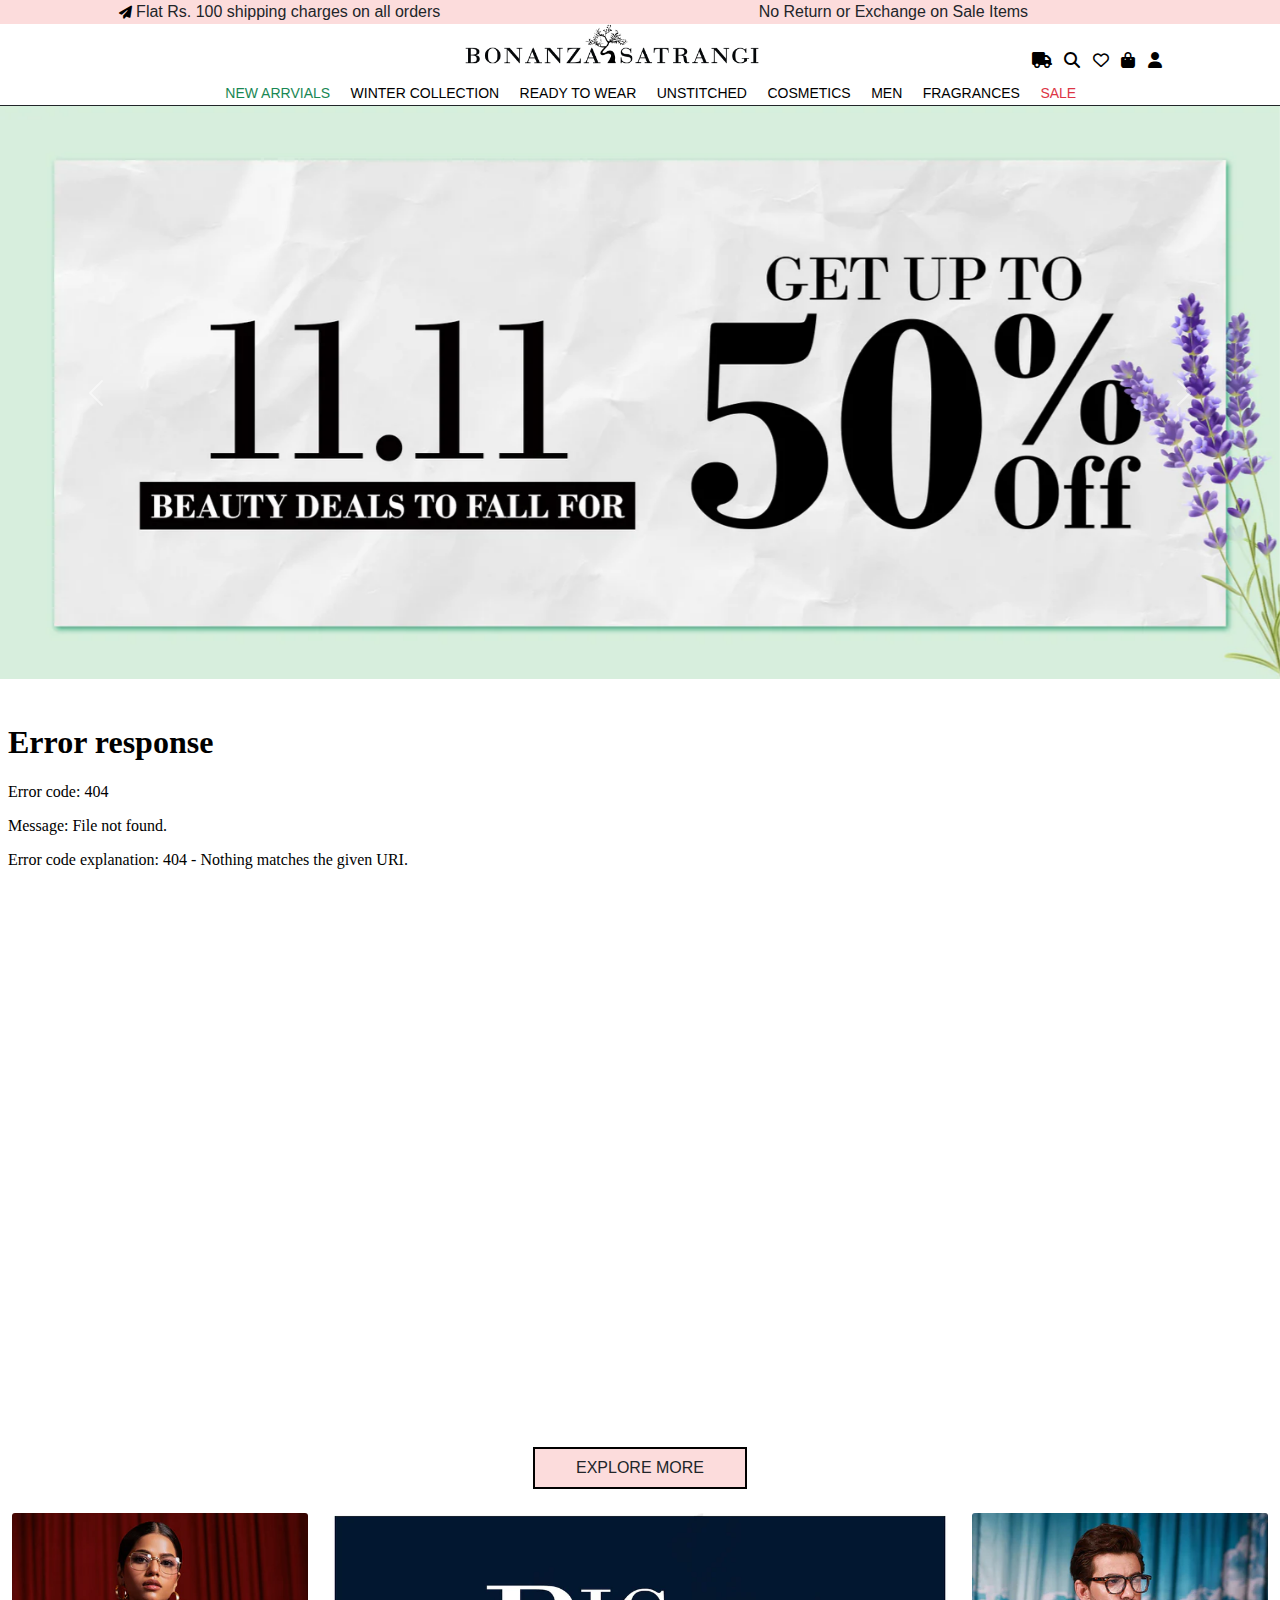
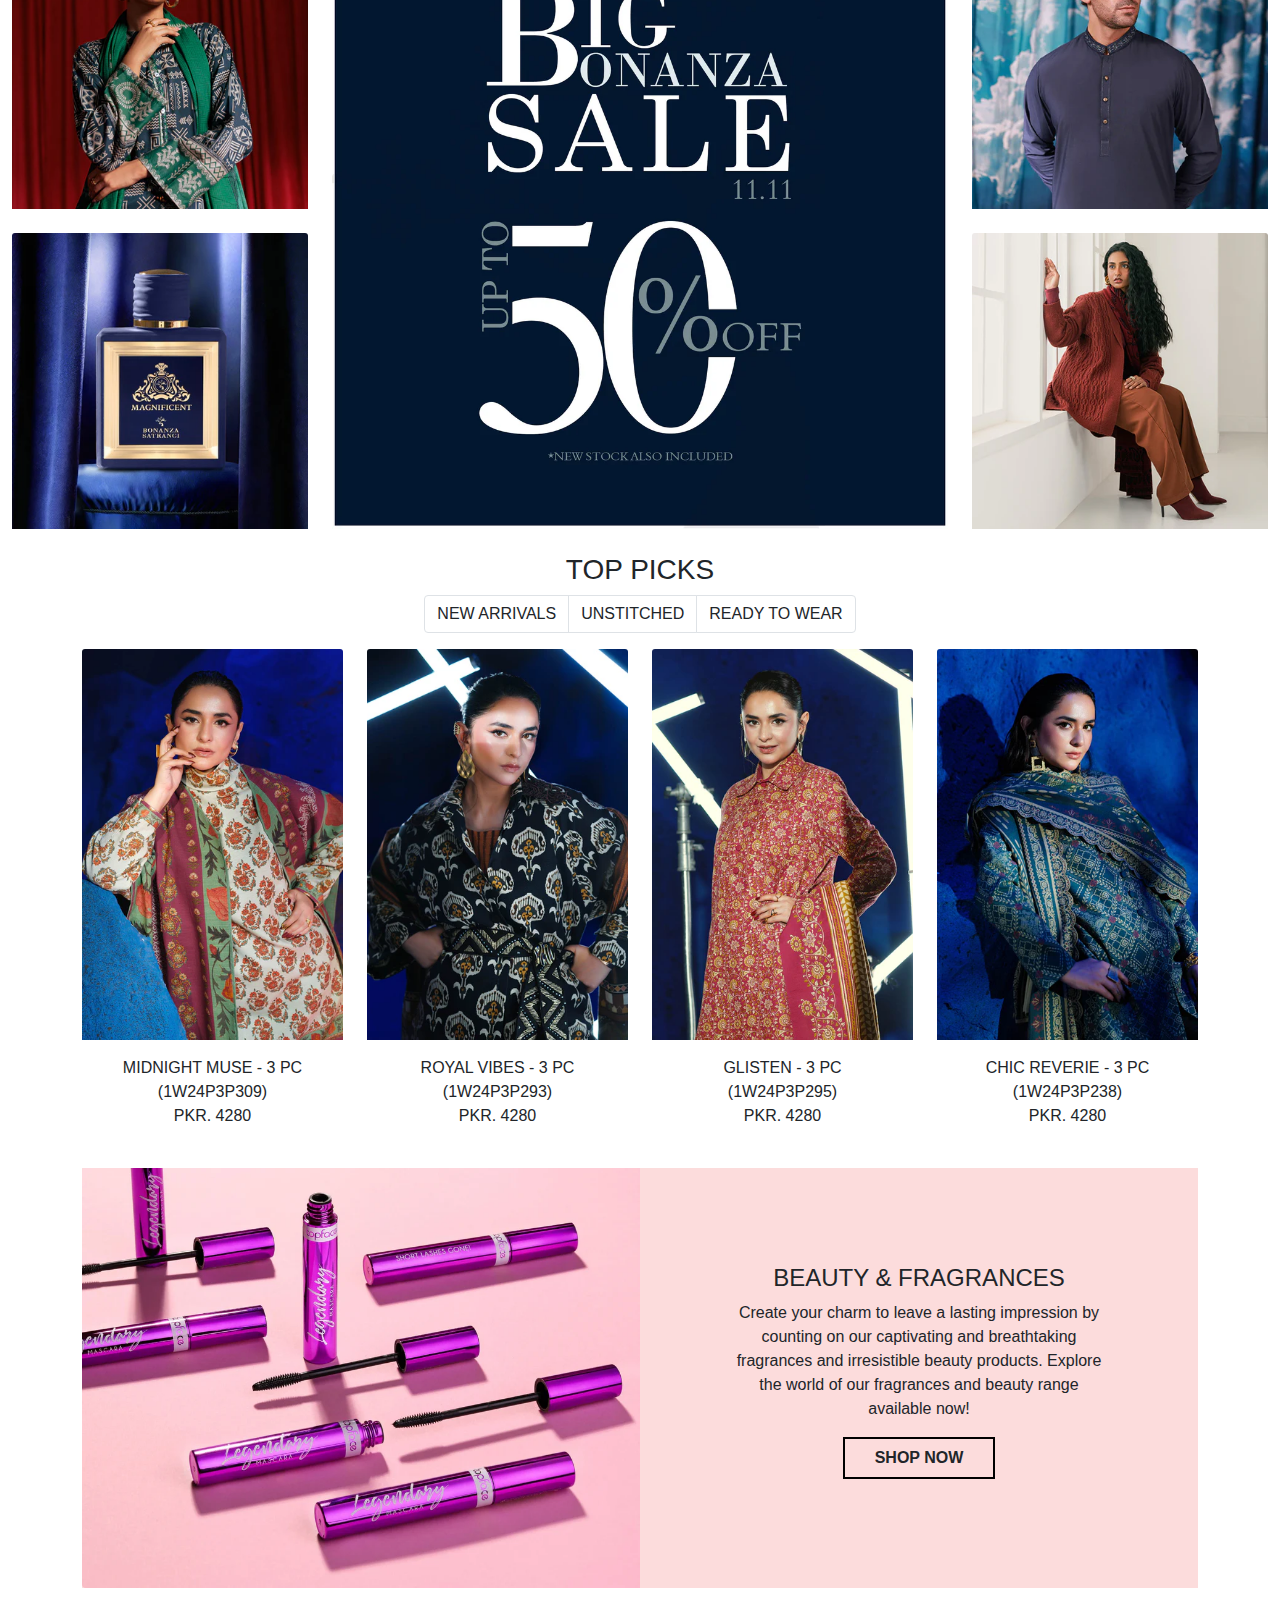
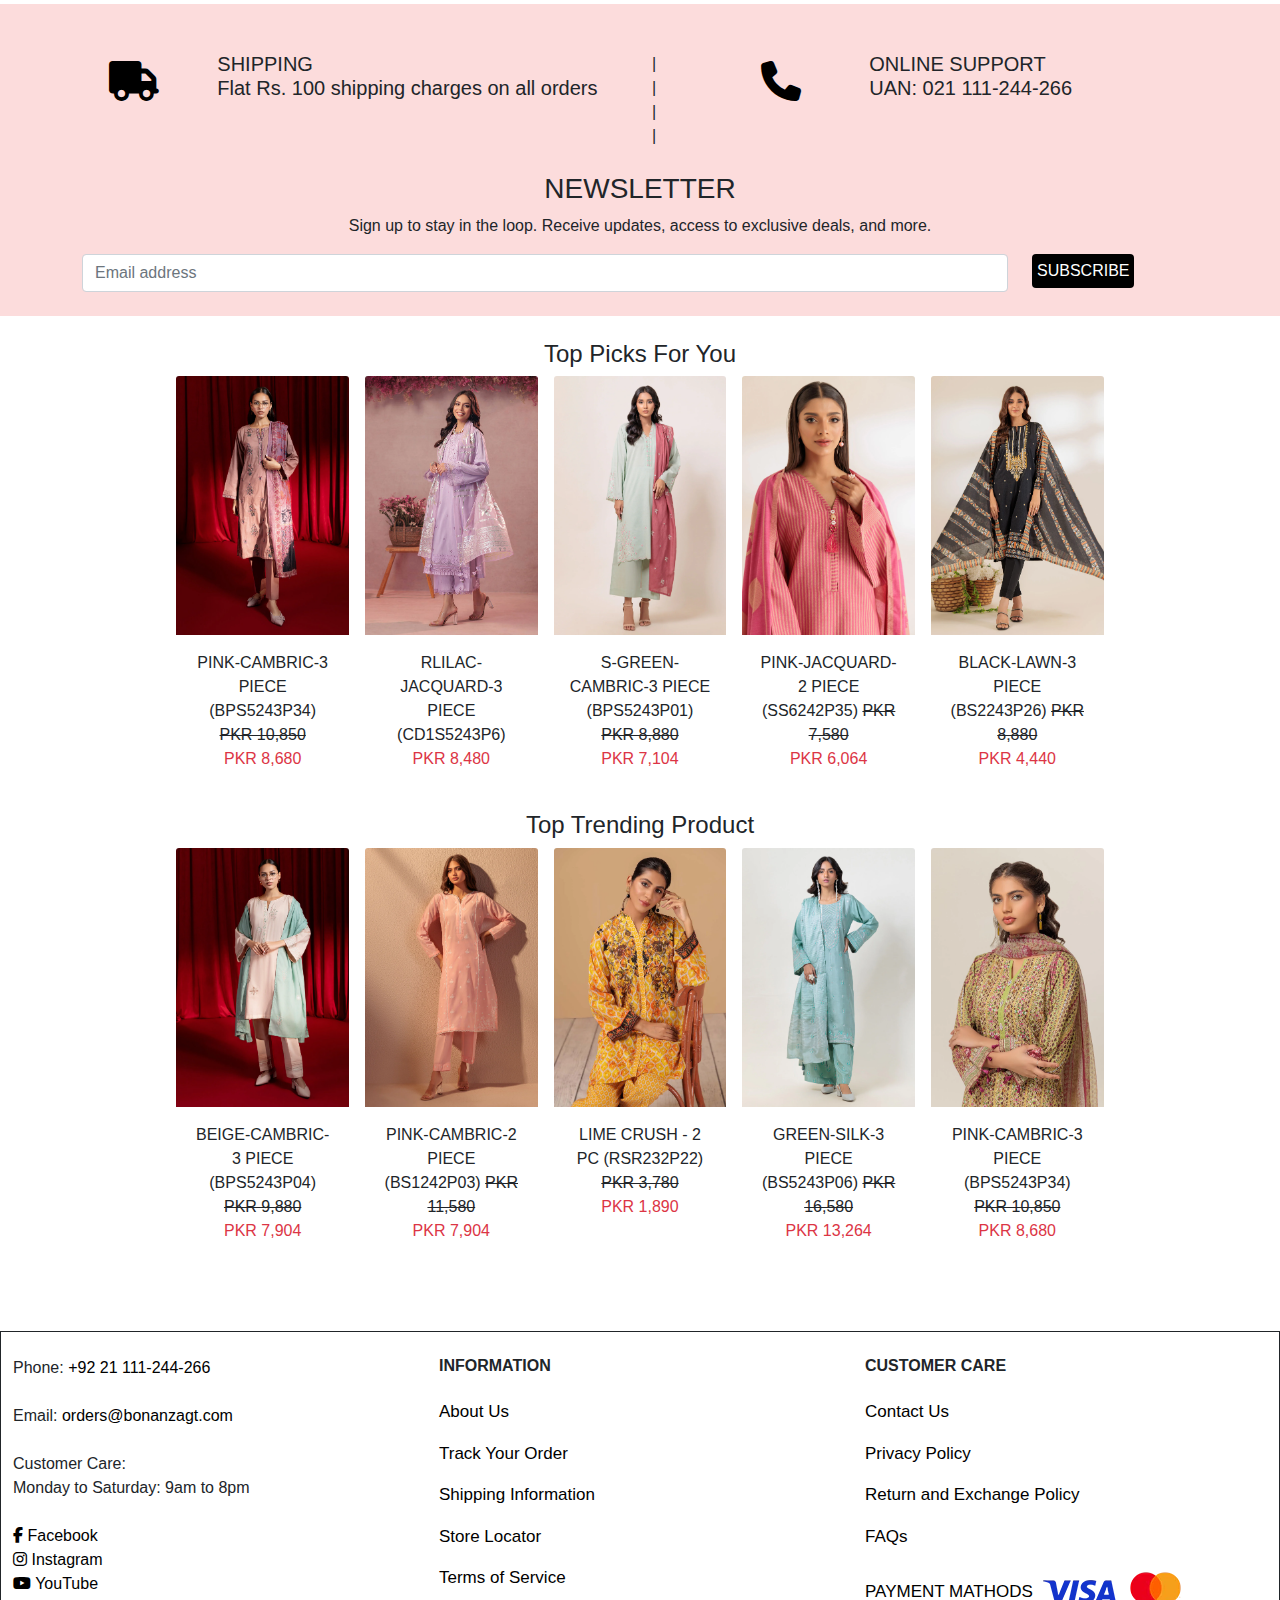
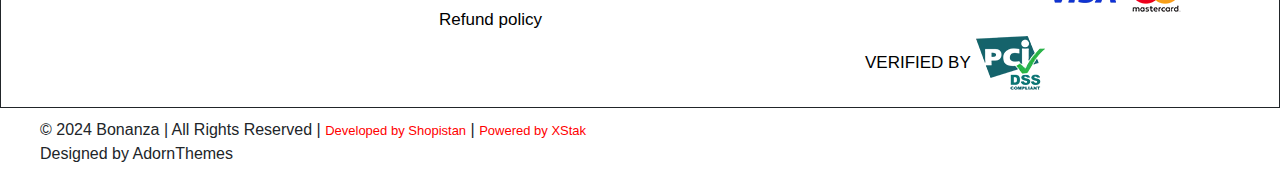
==== index.html @ e218a434 "add commit all" ====
<!DOCTYPE html>
<html lang="en">
<head>
    <meta charset="UTF-8">
    <meta name="viewport" content="width=device-width, initial-scale=1.0">
    <title>Bonanza Satrangi</title>
    <link href="https://cdn.jsdelivr.net/npm/bootstrap@5.0.2/dist/css/bootstrap.min.css" rel="stylesheet" integrity="sha384-EVSTQN3/azprG1Anm3QDgpJLIm9Nao0Yz1ztcQTwFspd3yD65VohhpuuCOmLASjC" crossorigin="anonymous">
    <link rel="stylesheet" href="css/style.css">
    <link rel="stylesheet" href="https://cdnjs.cloudflare.com/ajax/libs/font-awesome/6.7.1/css/all.min.css">
    <script src="https://cdnjs.cloudflare.com/ajax/libs/jquery/3.7.1/jquery.min.js" integrity="sha512-v2CJ7UaYy4JwqLDIrZUI/4hqeoQieOmAZNXBeQyjo21dadnwR+8ZaIJVT8EE2iyI61OV8e6M8PP2/4hpQINQ/g==" crossorigin="anonymous" referrerpolicy="no-referrer"></script>
    <link rel="stylesheet" href="css/bootstrap.css">

</head>
<body>
  <!-- banner -->
    <div class="container-fluid" style="background-color:#fcdcdc ;">
        <div class="row">
            <div class="col-1"></div>
            <div class="col-4"><i class="fa-solid fa-paper-plane" style="font-size: 13px;"></i>    Flat Rs. 100 shipping charges on all orders</div>
            <div class="col-2">             </div>
            <div class="col-4">No Return or Exchange on Sale Items</div>
            <div class="col-1"></div>
        </div>
    </div>
    <!-- banner end -->
    <!-- navbar -->
    
    <div class="container">
      <div class="row">
      <div class="col-4"></div>
        <div class="col-1 "> <a href="home.html"><img src="./img/Bonanza_Logo_500x@2x.webp"  class="rounded mx-auto d-block"  width="300px"  alt=""></a></div>
        <div class="col-4"></div> 
        <div class="col-1"></div> 
        <div class="col-2 mt-3 p-2">
          <a href="track.html"><i class="fa-solid fa-truck p-1"></i></a>
          <a href=""><i class="fa-solid fa-magnifying-glass p-1"></a></i>
          <a href=""><i class="fa-regular fa-heart p-1"></a></i>
          <a href=""><i class="fa-solid fa-bag-shopping p-1"></a></i>
          <a href=""><i class="fa-solid fa-user p-1"></a></i>
          </div>   
        
    </div> 
  </div>
  
    <!-- navbar -->
    <div class="nav-bar">
        <div class="container-fluid border-bottom border-dark">
          <div class="row">
            <div class="col-2"></div>
            <div class="col-10">
              <a class="navbar-brand text-success" href="">NEW ARRVIALS</a>
              <a class="navbar-brand " href="#">WINTER COLLECTION</a>
              <a class="navbar-brand" href="#">READY TO WEAR</a>
              <a class="navbar-brand" href="#">UNSTITCHED</a>
              <a class="navbar-brand" href="#">COSMETICS</a>
              <a class="navbar-brand" href="#">MEN</a>
              <a class="navbar-brand" href="#">FRAGRANCES</a>
              <a class="navbar-brand text-danger" href="#">SALE</a>
            </div>
        <div class=""></div>
        
        </div>
        </div>
    </div>
    <!-- navbar end -->
    <!-- carousel -->
    <div id="carouselExampleInterval" class="carousel slide" data-bs-ride="carousel">
        <div class="carousel-inner">
          <div class="carousel-item active" data-bs-interval="10000">
            <img src="./img/im1.webp" class="d-block w-100" alt="...">
          </div>
          <div class="carousel-item" data-bs-interval="2000">
            <img src="./img/im6.webp" class="d-block w-100" alt="...">
          </div>
          <div class="carousel-item">
            <img src="./img/im3.webp" class="d-block w-100" alt="...">
          </div>
          <div class="carousel-item">
            <img src="./img/im4.webp" class="d-block w-100" alt="...">
          </div>
          <div class="carousel-item">
            <img src="./img/im5.webp" class="d-block w-100" alt="...">
          </div>
          <div class="carousel-item">
            <img src="./img/im7.webp" class="d-block w-100" alt="...">
          </div>
        </div>
        <button class="carousel-control-prev" type="button" data-bs-target="#carouselExampleInterval" data-bs-slide="prev">
          <span class="carousel-control-prev-icon" aria-hidden="true"></span>
          <span class="visually-hidden">Previous</span>
        </button>
        <button class="carousel-control-next" type="button" data-bs-target="#carouselExampleInterval" data-bs-slide="next">
          <span class="carousel-control-next-icon" aria-hidden="true"></span>
          <span class="visually-hidden">Next</span>
        </button>
      </div>
      <br>
      <!-- video -->
      <div class="ratio ratio-16x9">
        <iframe
          src="img/9e29a32954c94d9bbdd5c869d8788ae2.mp4"
          title=""
          allowfullscreen
        ></iframe>
      </div>
      <br>
      <!-- button -->
      <div class="d-grid gap-2 col-2 mx-auto " style="background-color: #fcdcdc; border: 2px solid black;">
        <button class="btn" type="button">EXPLORE MORE</button>
      </div>
      <br> 
      <script>
        $(document).ready(function(){
          $(".btn-0").click(function(){
            alert("Subscribed Successfully");
          });
        });  
            
        </script>
    <!-- Cards -->
    <div class="container-fluid">
      <div class="row">
        <div class="col-md-3 col-6">
          <div class="hover">
            <img src="img/card 1.webp" class="card-img-top" alt="...">
          </div>
<br>
        <div class="col">
          <div class="hover">
            <img src="img/card 2.webp" class="card-img-top" alt="...">

          </div>
        </div>  
      </div>
        <div class="col-md-6 col-6">
          <div class="hover">
            <img src="img/card.3.webp" class="card-img-top" alt="...">
          </div>
        </div>        
        <div class="col-md-3 col-6">
          <div class="hover">
            <img src="img/card 4.webp" class="card-img-top" alt="...">
          </div>
<br>
        <div class="col">
          <div class="hover">
            <img src="img/card 5.webp" class="card-img-top" alt="...">

          </div>
        </div>  
        </div>
      </div>
    </div>
    <!-- cards end -->
  <br>
  <!-- TOP PICKS -->
  <div class="container">
    <h3 class="text-center">TOP PICKS</h3>
    <nav>
      <ul class="pagination justify-content-center">
        <li class="page-item"><a class="page-link text-dark" href="#">NEW ARRIVALS</a></li>
        <li class="page-item"><a class="page-link text-dark" href="#">UNSTITCHED</a></li> 
        <li class="page-item"><a class="page-link text-dark" href="#">READY TO WEAR</a></li>
      </ul>
    </nav>
    <div class="row row-cols-1 row-cols-md-3 g-4">
      <div class="col-3">
        <div class="">
          <img src="img/img 1.webp" class="card-img-top" alt="...">
          <div class="card-body">
            <p class="card-text text-center">MIDNIGHT MUSE - 3 PC (1W24P3P309) <br> PKR. 4280  </p>
          </div>
        </div>
      </div>
      <div class="col-3">
        <div class="">
          <img src="img/img 2.webp" class="card-img-top" alt="...">
          <div class="card-body">
            <p class="card-text text-center">ROYAL VIBES - 3 PC (1W24P3P293) <br> PKR. 4280  </p>
          </div>
        </div>
      </div>
      <div class="col-3">
        <div class="">
          <img src="img/img 3.webp" class="card-img-top" alt="...">
          <div class="card-body">
            <p class="card-text text-center">GLISTEN - 3 PC <br>(1W24P3P295) <br> PKR. 4280  </p>
          </div>
        </div>
      </div>
      <div class="col-3">
        <div class="">
          <img src="img/img 4.webp" class="card-img-top" alt="...">
          <div class="card-body">
            <p class="card-text text-center">CHIC REVERIE - 3 PC (1W24P3P238) <br> PKR. 4280  </p>
          </div>
        </div>
      </div>
    </div>
  </div>
  <br>
  <!-- hr card -->
  <div class="container">
  <div class=" mb-3" style="max-width: 1400px; background-color: #fcdcdc; justify-content: center;">
    <div class="row g-0">
      <div class="col-md-6">
        <img src="img/hr img.webp" class="img-fluid rounded-start" alt="...">
      </div>
      <div class="col-md-6">
        <div class="card-body m-5 p-5 text-center">
          <h4 class="card-title">BEAUTY & FRAGRANCES</h4>
          <p class="card-text">Create your charm to leave a lasting impression by counting on our captivating and breathtaking fragrances and irresistible beauty products. Explore the world of our fragrances and beauty range available now!</p>
          <!-- btn -->
          <div class="d-grid gap-4 col-5 mx-auto " style="background-color: #fcdcdc; border: 2px solid black;">
            <button class="btn " type="button"><b>SHOP NOW</b></button>
            
          </div>
        </div>
      </div>
    </div>
  </div>
</div>
  <!-- newsletter -->
  <div class="" style="background-color: #fcdcdc;">
    <br><br>
    <div class="row">
      <div class="col-1"></div>
      <div style="display: flex;" class="col-1">
        <a style="font-size:40px;" href=""><i class="fa-solid fa-truck"></i></a>   
      
      </div>
      <div class="col-4">
        <h5>SHIPPING <br> Flat Rs. 100 shipping charges on all orders</h5>
      </div>
      <div class="col-1">
        |<br>
        |<br>
        |<br>
        |<br>
      </div>
      <div class="col-1">
        <a style="font-size:40px;" href=""><i class="fa-solid fa-phone"></i></a>
      </div>
      <div class="col-4">

        <h5>ONLINE SUPPORT <br> UAN: 021 111-244-266
      </div>     
    </div> 
      <br>
      <h3 style="text-align: center;">NEWSLETTER</h3>
      <p style="text-align: center;">Sign up to stay in the loop. Receive updates, access to exclusive deals, and more.</p>
        <footer class="bg-body-tertiary text-center text-lg-start">
          <!-- Grid container -->
          <div class="container">
            <form action="">
              <!--Grid row-->
              <div class="row">
                <!--Grid column-->
                <div class="col-10 mb-3 mb-md-0">
                  <!-- Email input -->
                  <div data-mdb-input-init class="form-outline mb-4">
                    <input type="email" id="form5Example22" class="form-control" placeholder="Email address"/>
                  </div>
                </div>
                <!--Grid column-->
                <div class="col-auto mb-6 mb-md-0">
                  <!-- Submit button -->
                  <button style=" padding: 5px; background-color: black; color: white; border: 1px; border-radius: 4px;" class="btn-0">SUBSCRIBE</button>
                  
                
                
                </div>
                <!--Grid column-->
              </div>
              <!--Grid row-->
            </form>
          </div>
          <!-- Grid container -->
        </footer>
 
    </div>
  </div>
  <br>
    <!-- Top Picks For You -->
    <div class="container">
      <h4 class="text-center">Top Picks For You</h4>
      <div class="row row-cols-1 row-cols-md-2 g-3">
        <div class="col-1"></div>
        <div class="col-2">
          <div class="">
            <img src="img/tp-1.webp" class="card-img-top" alt="...">
            <div class="card-body">
              <p class="card-text text-center">PINK-CAMBRIC-3 PIECE (BPS5243P34)
                <del>PKR 10,850</del> <br>
                <span class="text-danger">PKR 8,680</span>  </p>
            </div>
          </div>
        </div>
        <div class="col-2">
          <div class="">
            <img src="img/tp-2.webp" class="card-img-top" alt="...">
            <div class="card-body">
              <p class="card-text text-center">RLILAC-JACQUARD-3 PIECE (CD1S5243P6) <br>
                <span class="text-danger"> PKR 8,480</span></p>
            </div>
          </div>
        </div>
        <div class="col-2">
          <div class="">
            <img src="img/tp-3.webp" class="card-img-top" alt="...">
            <div class="card-body">
              <p class="card-text text-center">S-GREEN-CAMBRIC-3 PIECE (BPS5243P01) <br>
              <del> PKR 8,880</del> <br>
              <span class="text-danger">PKR 7,104</span>  </p>
            </div>
          </div>
        </div>
        <div class="col-2">
          <div class="">
            <img src="img/tp-4.webp" class="card-img-top" alt="...">
            <div class="card-body">
              <p class="card-text text-center">PINK-JACQUARD-2 PIECE (SS6242P35)
              <del>PKR 7,580</del> <br>
              <span class="text-danger">PKR 6,064</span>  </p>
            </div>
          </div>
        </div>
        <div class="col-2">
          <div class="">
            <img src="img/tp-5.webp" class="card-img-top" alt="...">
            <div class="card-body">
              <p class="card-text text-center">BLACK-LAWN-3 PIECE (BS2243P26)
              <del>PKR 8,880</del> <br> 
              <span class="text-danger">PKR 4,440</span>   </p>
            </div>
          </div>
        </div>
      </div>
    </div>
    <br>
    <!-- Top Trending Products -->
    <div class="container">
      <h4 class="text-center">Top Trending Product</h4>
      <div class="row row-cols-1 row-cols-md-2 g-3">
        <div class="col-1"></div>
        <div class="col-2">
          <div class="">
            <img src="img/tt-1.webp" class="card-img-top" alt="...">
            <div class="card-body">
              <p class="card-text text-center">BEIGE-CAMBRIC-3 PIECE (BPS5243P04)
              <del>PKR 9,880</del> <br>
              <span class="text-danger">PKR 7,904</span>  </p>
            </div>
          </div>
        </div>
        <div class="col-2">
          <div class="">
            <img src="img/tt-2.webp" class="card-img-top" alt="...">
            <div class="card-body">
              <p class="card-text text-center">PINK-CAMBRIC-2 PIECE (BS1242P03)
                <del>PKR 11,580</del> <br>
                <span class="text-danger">PKR 7,904</span>   </p>
            </div>
          </div>
        </div>
        <div class="col-2">
          <div class="">
            <img src="img/tt-3.webp" class="card-img-top" alt="...">
            <div class="card-body">
              <p class="card-text text-center">LIME CRUSH - 2 PC (RSR232P22)
                <del>PKR 3,780</del> <br>
                <span class="text-danger"> PKR 1,890</span>  </p>
            </div>
          </div>
        </div>
        <div class="col-2">
          <div class="">
            <img src="img/tt-4.webp" class="card-img-top" alt="...">
            <div class="card-body">
              <p class="card-text text-center">GREEN-SILK-3 PIECE (BS5243P06)
                <del>PKR 16,580</del> <br>
                <span class="text-danger">  PKR 13,264</span>  </p>
            </div>
          </div>
        </div>
        <div class="col-2">
          <div class="">
            <img src="img/tt-5.webp" class="card-img-top" alt="...">
            <div class="card-body">
              <p class="card-text text-center">PINK-CAMBRIC-3 PIECE (BPS5243P34)
                <del>PKR 10,850</del> <br>
                <span class="text-danger">PKR 8,680</span> </p>
            </div>
          </div>
        </div>
      </div>
    </div>
    <br><br><br>
  <!-- Footer -->
  <footer>
  <div class="container-fluid border border-dark" style="border: black;">
    <br>
<div class="row">
<div class="col-4">
  Phone:<a href="tel:+9221111244266" class="text-decoration-none"><span style="color: black;">    +92 21 111-244-266</span></a>

<br><br>
  Email:<a href="%20orders@bonanzagt.com" class="text-decoration-none"><span style="color: black;">     orders@bonanzagt.com</span></a>
<br><br>
  Customer Care: <br>
  Monday to Saturday: 9am to 8pm
  <br><br>
  
    <a href="https://web.facebook.com/bonanzagt/?_rdc=11&_rdr" class="text-decoration-none"><i class="fa-brands fa-facebook-f"></i>  <span style="color: black;">Facebook</span></a>
<br>
    <a href="https://www.instagram.com/bonanzaofficial/?hl=en" class="text-decoration-none"><i class="fa-brands fa-instagram"></i>  <span style="color: black;">Instagram</span></a>
<br>
<a href="https://www.youtube.com/channel/UCDblU9Vxyi7kXxX0uf-cvyg" class="text-decoration-none"><i class="fa-brands fa-youtube"></i>  <span style="color: black;">YouTube</span></a>
  
</div>
<div class="col-4">
  <h6 class="text-uppercase mb-4">
  <b>INFORMATION</b>
  </h6>
  <p>
    <a href="about.html" class="text-reset text-decoration-none">About Us</a>
  </p>
  <p>
    <a href="track.html" class="text-reset text-decoration-none">Track Your Order</a>
  </p>
  <p>
    <a href="shippping.html" class="text-reset text-decoration-none">Shipping Information</a>
  </p>
  <p>
    <a href="store.html" class="text-reset text-decoration-none">Store Locator</a>
  </p>
  <p>
    <a href="terms.html" class="text-reset text-decoration-none">Terms of Service</a>
  </p>
  <p>
      <a href="refund.html" class="text-reset text-decoration-none">Refund policy</a>
    </p>
</div>
<div class="col-4">
  <h6 class="text-uppercase mb-4">
    <b>CUSTOMER CARE</b>
  </h6>
  <p>
    <a href="contact.html" class="text-reset text-decoration-none">Contact Us</a>
  </p>
  <p>
    <a href="privacy.html" class="text-reset text-decoration-none">Privacy Policy</a>
  </p>
  <p>
    <a href="return.html" class="text-reset text-decoration-none">Return and Exchange Policy</a>
  </p>  
  <p>
    <a href="FAQs.html" class="text-reset text-decoration-none">FAQs</a>
  </p>
  <p>
    PAYMENT MATHODS
    <img src="img/Payment_Logos___Global.webp" alt="">
    </p>
    <p>
      VERIFIED BY
<img src="img/Verified_By_Logo_af8a428d-ee80-4986-a2c0-14307b4a64e2.webp" alt="">
    </p>
</div>
</div>
</div>

<div>
  <p style="margin-left: 30px; padding: 10px;">© 2024 Bonanza | All Rights Reserved | <span style="font-size: 13px; color: red;">Developed by Shopistan</span> | <span style="font-size: 13px; color: red;">Powered by XStak</span> <br>
    Designed by AdornThemes</p>
</div>
<!-- Footer End -->

    <script src="https://cdn.jsdelivr.net/npm/@popperjs/core@2.9.2/dist/umd/popper.min.js" integrity="sha384-IQsoLXl5PILFhosVNubq5LC7Qb9DXgDA9i+tQ8Zj3iwWAwPtgFTxbJ8NT4GN1R8p" crossorigin="anonymous"></script>
<script src="https://cdn.jsdelivr.net/npm/bootstrap@5.0.2/dist/js/bootstrap.min.js" integrity="sha384-cVKIPhGWiC2Al4u+LWgxfKTRIcfu0JTxR+EQDz/bgldoEyl4H0zUF0QKbrJ0EcQF" crossorigin="anonymous"></script>
<!-- JQ -->
  
</body>
</html>
---- css/style.css ----
*{
    font-family: 'Gill Sans', 'Gill Sans MT', Calibri, 'Trebuchet MS', sans-serif;
}
i{
    color: black;
}
a{
    font-family: ;
    text-decoration: none;
}
.hover img{
    width: 100%;
    height: auto;
    transition: 0.5s;
}
.hover img:hover{
    transform: scale(1.07);}
.col-4 p{
    transition: 0.3s ease-in;
    color: black;
    font-size: 17px;
    cursor: pointer;
    
}
.col-4 p:hover{
    color: blueviolet;
    font-size: 19px;
}
.nav-bar a{
    transition: 0.3s ease-out;
    color: black;
    font-size: 14px;
    cursor: pointer;
    text-align: center;
    justify-content: center;
}
.nav-bar a:hover{
    color: deepskyblue;

}
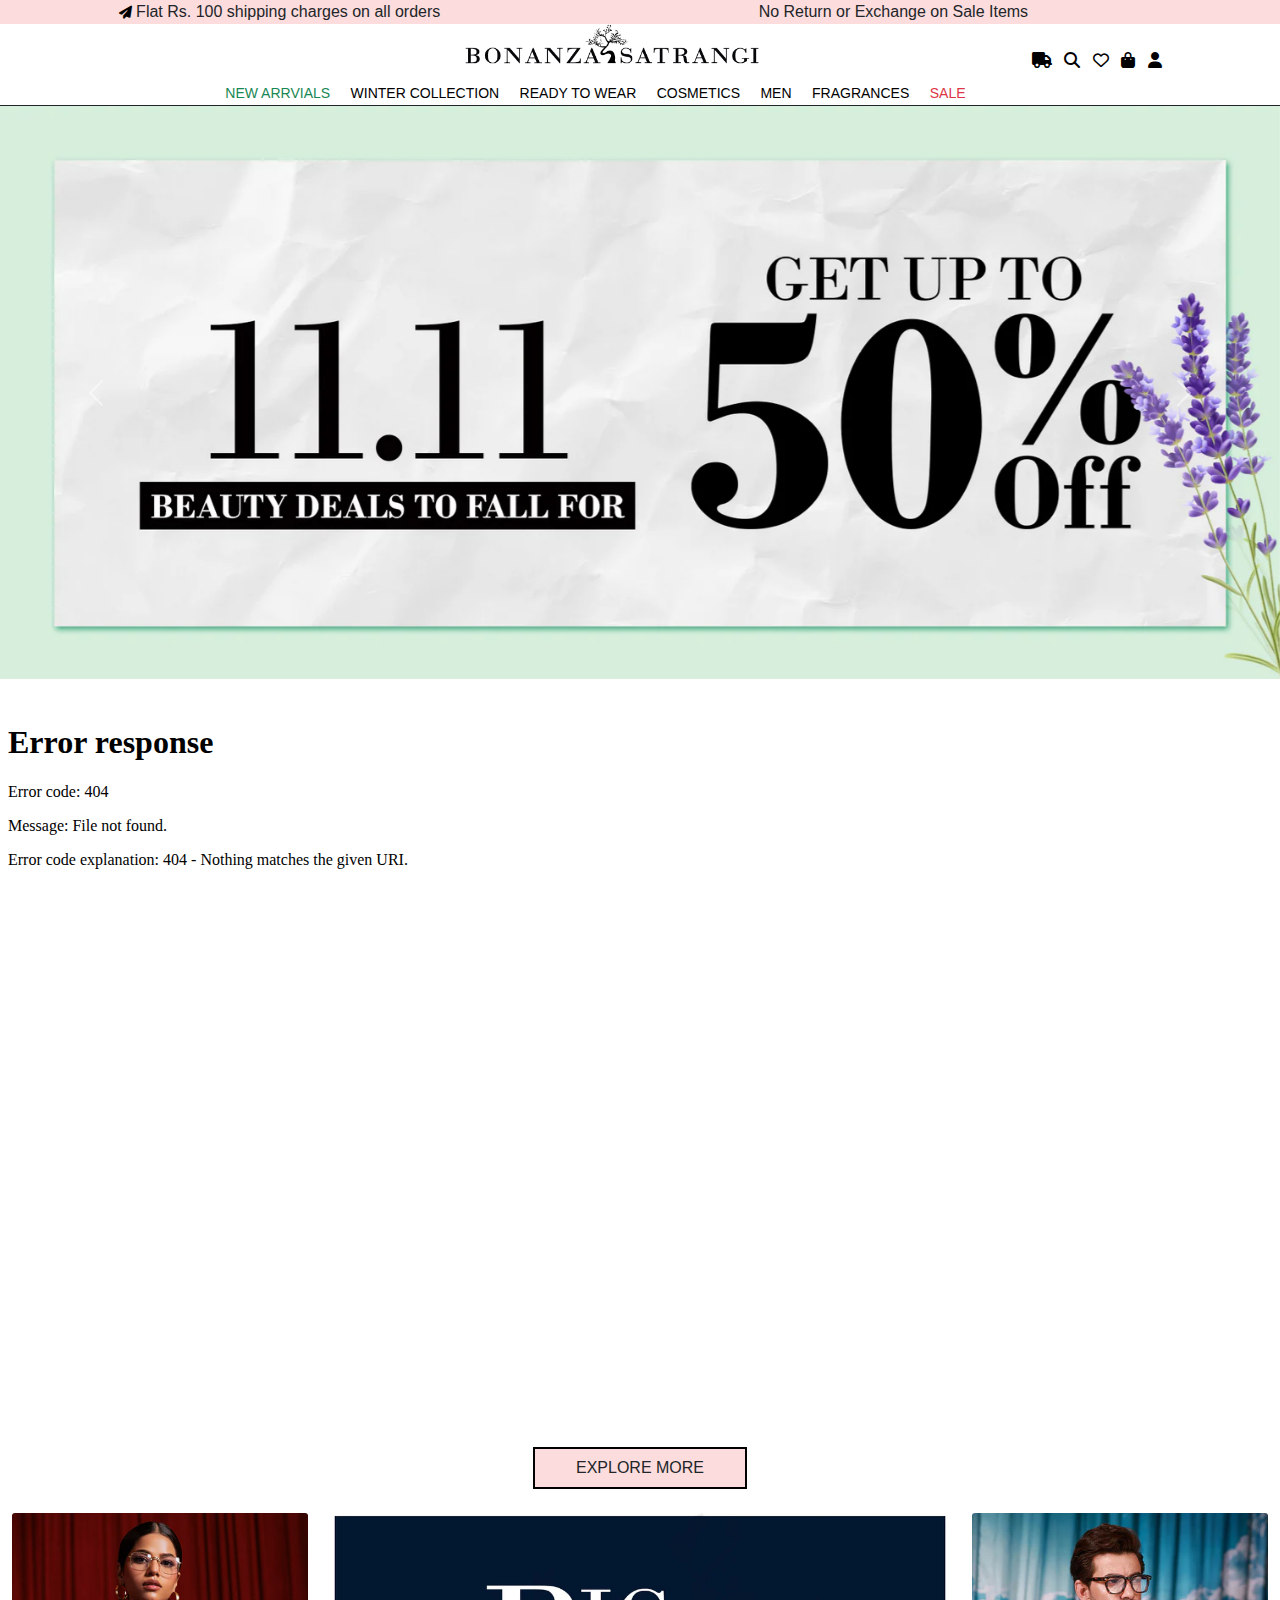
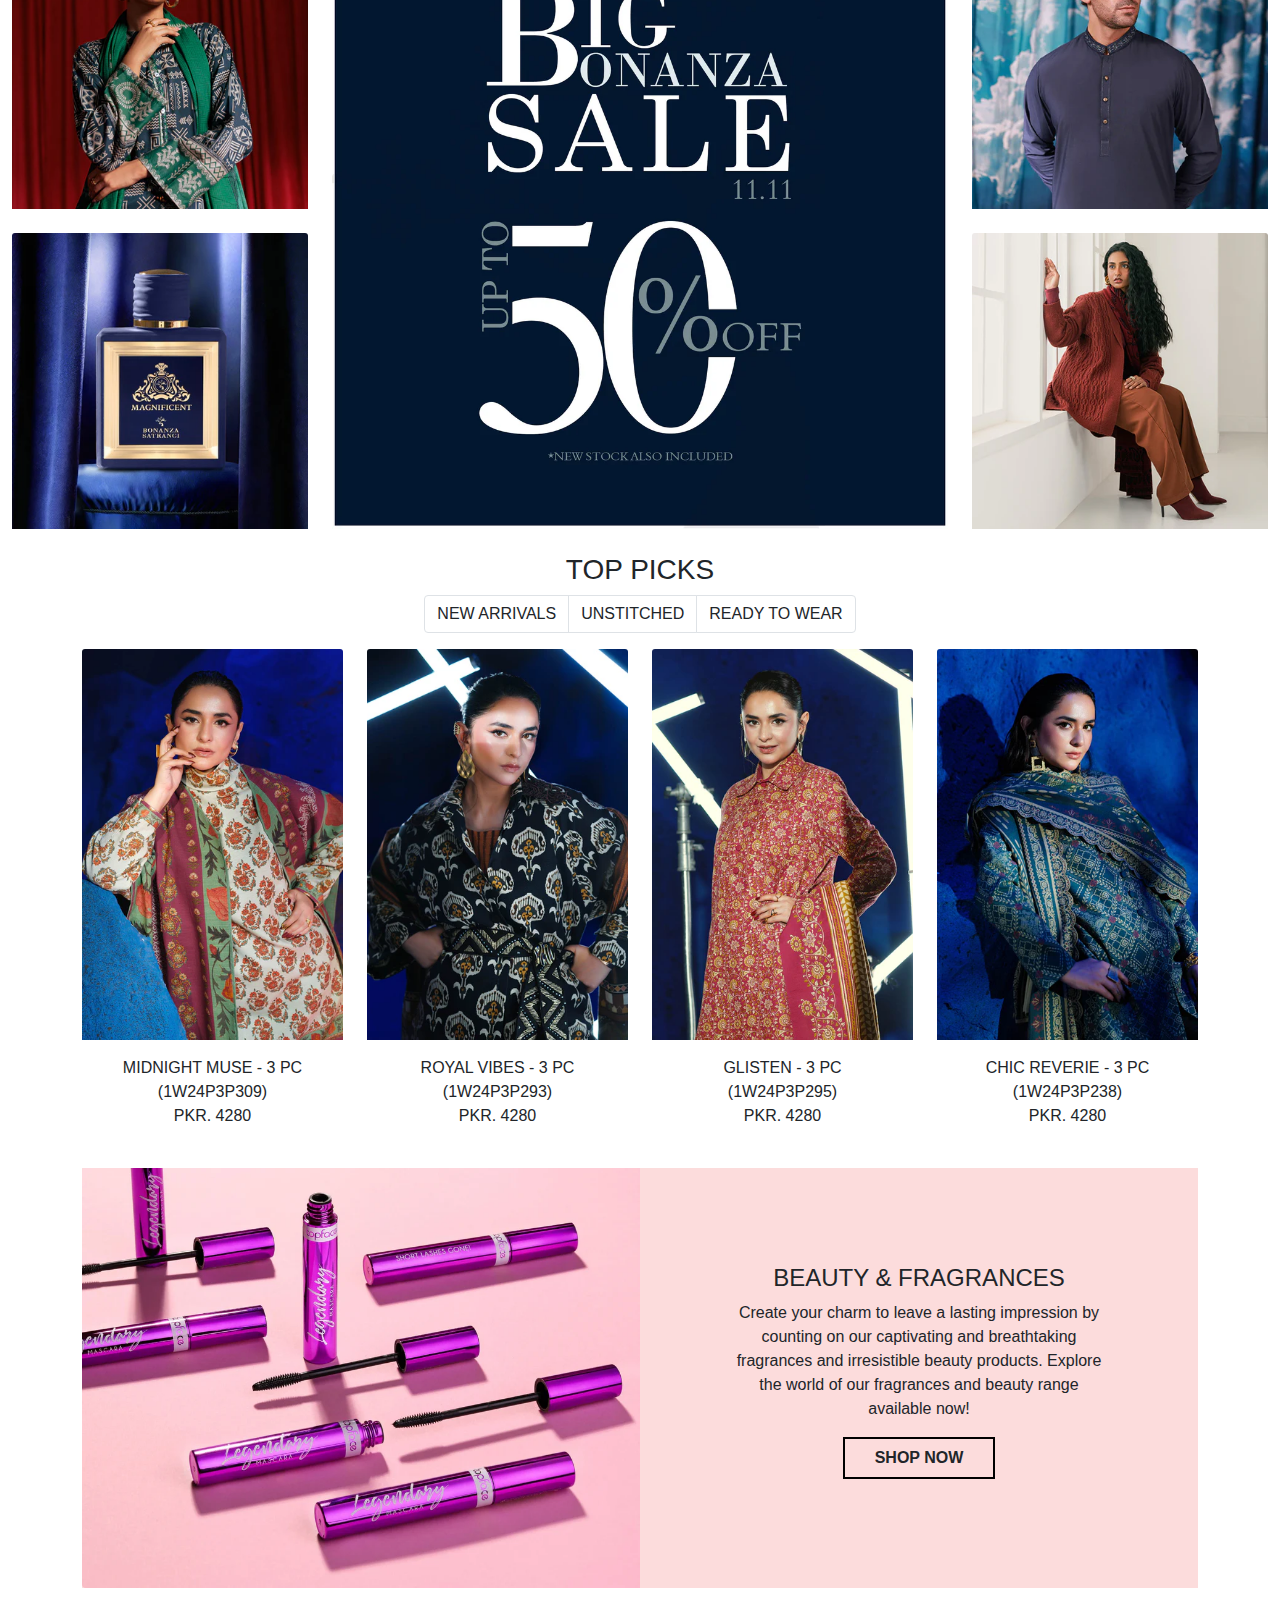
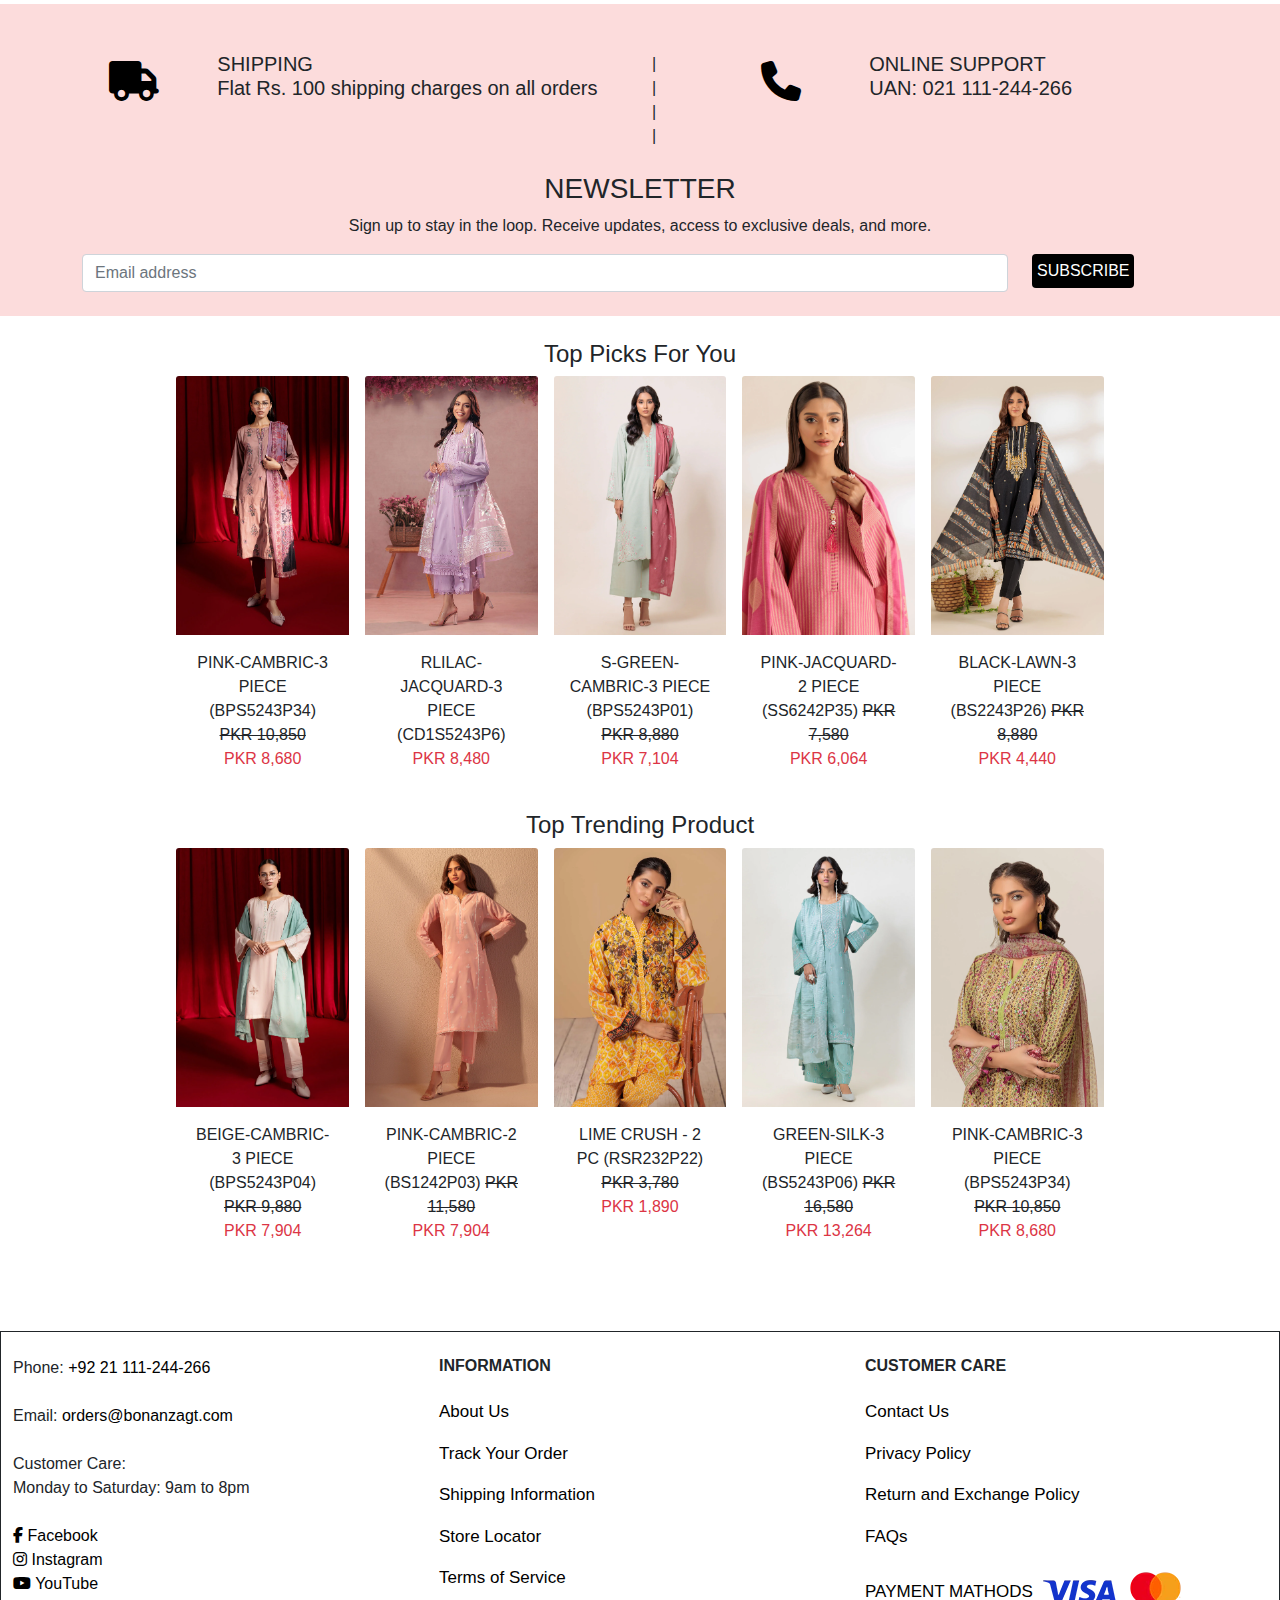
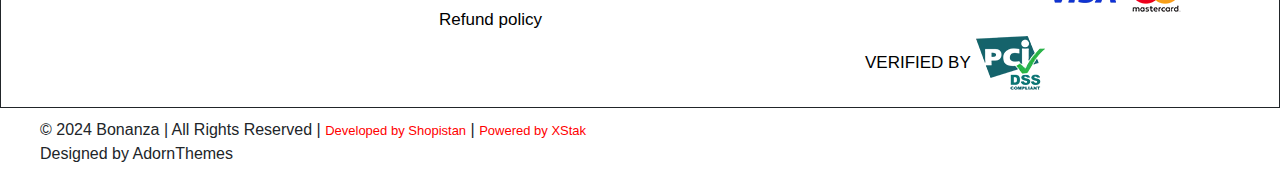
==== commit 35547313: "Update index.html" ====
--- a/index.html
+++ b/index.html
@@ -51,7 +51,6 @@
               <a class="navbar-brand text-success" href="">NEW ARRVIALS</a>
               <a class="navbar-brand " href="#">WINTER COLLECTION</a>
               <a class="navbar-brand" href="#">READY TO WEAR</a>
-              <a class="navbar-brand" href="#">UNSTITCHED</a>
               <a class="navbar-brand" href="#">COSMETICS</a>
               <a class="navbar-brand" href="#">MEN</a>
               <a class="navbar-brand" href="#">FRAGRANCES</a>
@@ -480,4 +479,4 @@
 <!-- JQ -->
   
 </body>
-</html>+</html>
